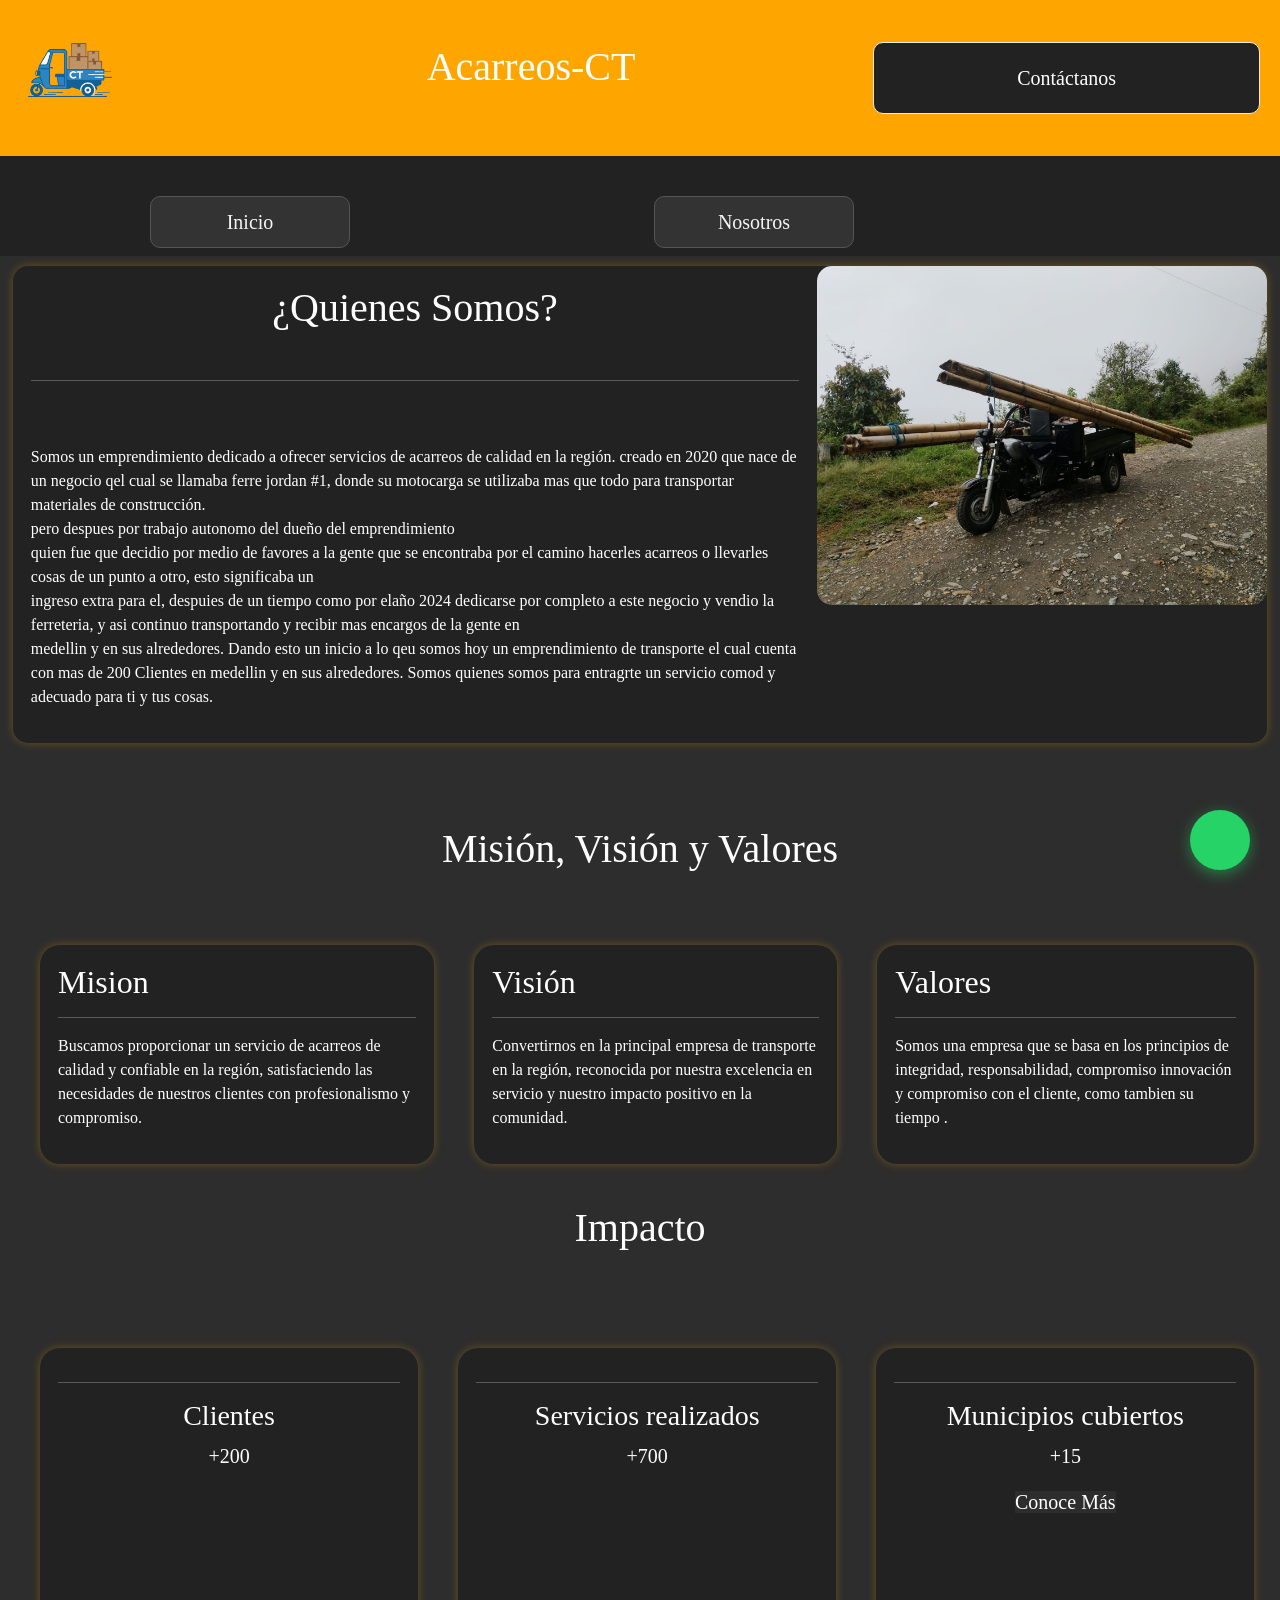
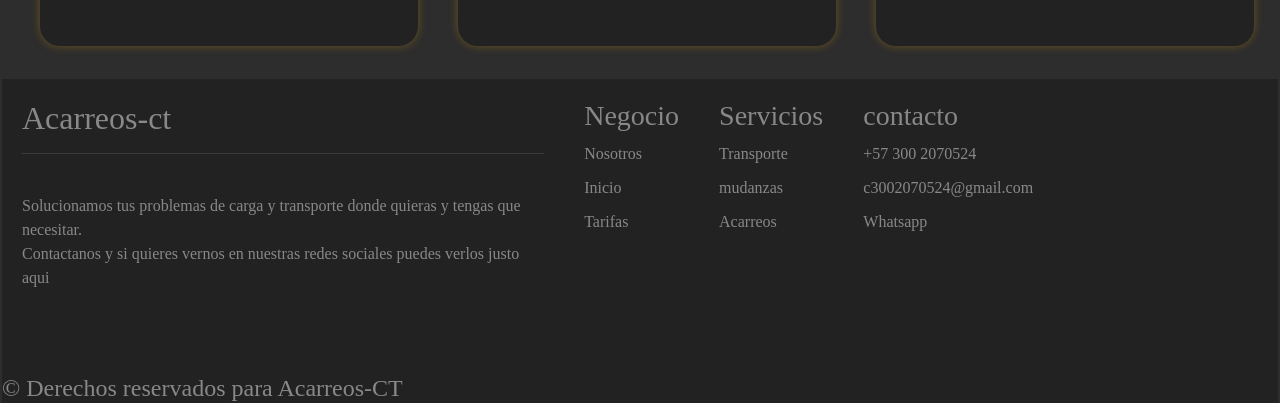
==== nosotros.html @ 0f116b95 "Landing CT" ====
<!DOCTYPE html>
<html lang="en">

<head>
    <meta charset="UTF-8">
    <meta name="viewport" content="width=device-width, initial-scale=1.0">
    <link href="https://cdn.jsdelivr.net/npm/bootstrap@5.3.8/dist/css/bootstrap.min.css" rel="stylesheet"
        integrity="sha384-sRIl4kxILFvY47J16cr9ZwB07vP4J8+LH7qKQnuqkuIAvNWLzeN8tE5YBujZqJLB" crossorigin="anonymous">
    <link rel="stylesheet" href="CSS/stylens.css">
    <link rel="preconnect" href="https://fonts.googleapis.com">
    <link rel="preconnect" href="https://fonts.gstatic.com" crossorigin>
    <link href="https://fonts.googleapis.com/css2?family=Fjalla+One&display=swap" rel="stylesheet">
    <title>Acarreos-CT | Nosotros</title>
    <link rel="shortcut icon" href="imgs/image_1_1774209136934.png" type="image/x-icon">
    <link rel='stylesheet'
        href='https://cdn-uicons.flaticon.com/4.0.0/uicons-regular-rounded/css/uicons-regular-rounded.css'>
    <link rel='stylesheet' href='https://cdn-uicons.flaticon.com/4.0.0/uicons-brands/css/uicons-brands.css'>

</head>

<body>
    <header>
        <a href="index.html">
            <figure class="logo">
                <img src="imgs/image_1_1774219066094.png" alt="">
            </figure>
        </a>

        <div class="htitulo">
            <h1>Acarreos-CT</h1>
        </div>

        <div class="drop">
            <button class="dropbt"><i class="fi fi-rr-menu-burger"></i></button>
            <div class="drop_content">
                <a href="index.html">Inicio</a>
                <a href="nosotros.html">Nosotros</a>
                <a href="tarifas.html">Tarifas</a>
            </div>
        </div>

        <div class="cta">
            <a href="https://wa.me/573001234567" target="_blank" rel="noopener noreferrer">
                <i class="fi fi-ts-circle-phone"></i>
                <span>Contáctanos</span>
            </a>
        </div>

    </header>
    <nav class="navegacion">
        <ul>
            <li><a href="index.html" class="btn btn-dark">Inicio</a></li>
            <li><a href="nosotros.html" class="btn btn-dark">Nosotros</a></li>
            <li><a href="tarifas.html" class="btn btn-dark">Tarifas</a></li>
        </ul>
    </nav>
    <main>
        <section>
            <article class="somos">
                <div>
                    <h1>¿Quienes Somos?</h1><br>
                    <hr><br><br>
                    <p>Somos un emprendimiento dedicado a ofrecer servicios de acarreos de calidad en la región. creado
                        en
                        2020 que nace de un negocio qel cual se llamaba ferre jordan #1, donde su motocarga se utilizaba
                        mas
                        que todo para transportar materiales de construcción. <br> pero despues por trabajo autonomo del
                        dueño del emprendimiento <br> quien fue que decidio por medio de favores a la gente que se
                        encontraba por el camino hacerles acarreos o llevarles cosas de un punto a otro, esto
                        significaba un <br>
                        ingreso extra para el, despuies de un tiempo como por elaño 2024 dedicarse por completo a este
                        negocio y vendio la ferreteria, y asi continuo transportando y recibir mas encargos de la gente
                        en <br>
                        medellin y en sus alrededores. Dando esto un inicio a lo qeu somos hoy un emprendimiento de
                        transporte el cual cuenta con mas de 200 Clientes en medellin y en sus alrededores. Somos
                        quienes
                        somos para entragrte un servicio comod y adecuado para ti y tus cosas.</p>
                </div>

                <figure>
                    <img src="imgs/Img_1.jpeg" alt="moto con palos">
                </figure>
            </article> <br><br>

            <br>
            <article class="mvo">
                <h1>Misión, Visión y Valores</h1><br>
                <div class="mvo_h">

                    <div>
                        <h2>Mision</h2>
                        <hr>
                        <p>Buscamos proporcionar un servicio de acarreos de calidad y confiable en la región,
                            satisfaciendo las necesidades de nuestros clientes con profesionalismo y compromiso.</p>
                    </div>
                    <div>
                        <h2>Visión</h2>
                        <hr>
                        <p>Convertirnos en la principal empresa de transporte en la región, reconocida por nuestra
                            excelencia en servicio y nuestro impacto positivo en la comunidad.</p>
                    </div>
                    <div>
                        <h2>Valores</h2>
                        <hr>
                        <p>Somos una empresa que se basa en los principios de integridad, responsabilidad, compromiso
                            innovación y compromiso con el cliente, como tambien su tiempo
                            .</p>
                    </div>
                </div>


            </article>
            <h1>Impacto</h1><br>
            <br>
            <article class="info">
                <div>
                    <i class="fi fi-rr-user"></i>
                    <hr>
                    <h3>Clientes</h3>
                    <p>+200</p>
                </div>
                <div>
                    <i class="fi fi-rr-customer-care"></i>
                    <hr>
                    <h3>Servicios realizados</h3>
                    <p>+700</p>
                </div>
                <div>
                    <span class="mun">
                        <i class="fi fi-rr-land-location"></i>
                        <hr>
                        <h3>Municipios cubiertos</h3>
                        <p>+15</p>
                        <a href="tarifas.html">Conoce Más</a>
                    </span>
                </div>

            </article>

            <footer>
                <div class="info_foot">
                    <span>
                        <h2>Acarreos-ct</h2>
                        <hr><br>
                        <p>Solucionamos tus problemas de carga y transporte donde quieras y tengas que necesitar. <br>
                            Contactanos y
                            si quieres vernos en nuestras redes sociales puedes verlos justo aqui </p>
                        <br>
                        <a href="https://www.facebook.com/profile.php?id=100029446743720&locale=es_LA"><i
                                class="fi fi-brands-facebook"></i></a>
                        <a href="https://wa.me/12345678900" target="_blank"><i class="fi fi-brands-whatsapp"></i></a>
                        <a href="https://www.instagram.com/carlosmariotoromejia/"><i
                                class="fi fi-brands-instagram"></i></a>
                    </span>
                    <div>
                        <ul>
                            <h3>Negocio</h3>
                            <li><a href="nosotros.html">Nosotros</a></li>
                            <li><a href="index.html">Inicio</a></li>
                            <li><a href="Tarifas.html">Tarifas</a></li>
                        </ul>
                        <ul>
                            <h3>Servicios</h3>
                            <li>Transporte</li>
                            <li>mudanzas</li>
                            <li>Acarreos</li>
                        </ul>
                        <ul>
                            <h3>contacto</h3>
                            <li>+57 300 2070524</li>
                            <li>c3002070524@gmail.com</li>
                            <li>Whatsapp</li>
                        </ul>
                    </div>

                </div>
                <h4>&copy; Derechos reservados para Acarreos-CT
                </h4>
            </footer>

        </section>
        <a class="btn-whatsapp" href="https://wa.me/12345678900" target="_blank">
            <i class="fi fi-brands-whatsapp"></i>
        </a>
    </main>

</body>

</html>
---- CSS/stylens.css ----
@import url('https://cdn-uicons.flaticon.com/4.0.0/uicons-thin-straight/css/uicons-thin-straight.css');

* {
    padding: 0;
    margin: 0;
    box-sizing: border-box;
    font-family: "Roboto Slab", serif;
    font-optical-sizing: auto;
    font-weight: 16px;
    font-style: normal;

}

body {
    background-color: #2d2d2d;
    width: 100%;
    overflow-x: hidden;
    color: white;
}

header {
    display: grid;
    grid-template-columns: 1fr 1fr 1fr;
    background-color: orange;
    align-items: center;
}

.htitulo {
    color: white;
    height: 100%;
    text-align: center;
    font-size: 20px;
}

.htitulo h1 {
    display: flex;
    justify-self: center;
    margin: 10% 0;
}

/* NAV  */

nav {
    height: 100px;
    justify-content: center;
    align-items: center;
    background-color: #222222;
}

.navegacion ul {
    padding-left: 0;
    margin: 0;
    list-style: none;
}


.drop {
    position: relative;
    display: none;
    justify-self: center;
}

.drop_content {
    display: none;
    position: absolute;
    background-color: #333333;
    min-width: 40px;
    box-shadow: 0px 8px 16px 0px rgba(0, 0, 0, 0.2);
    z-index: 1;
}

.drop:hover .drop_content {
    display: block;
}

.drop:hover .dropbt {
    background-color: #333333;
}

.drop_content a {
    color: whitesmoke;
    padding: 12px 16px;
    text-decoration: none;
    display: block;
}

.drop_content a:hover {
    background-color: #555555;
}

.dropbt {
    width: 20%;
    background-color: orange;
    border: none;
    color: white;
    font-size: 30px;
    cursor: pointer;
}


.navegacion ul li {
    list-style: none;
    display: inline-block;
    margin: 40px 70px;
    justify-content: center;
}

.navegacion li a {
    color: whitesmoke;
    width: 20%;
    padding: 10px;
    margin: auto 80px;
    font-size: 20px;
    width: 200px;
    text-decoration: none;
    background-color: #333333;
    border: #555555 solid 1px;
    transition: all 0.3s ease;
    border-radius: 10px;
}

.cta {
    background-color: #222222;
    padding: 20px;
    margin: 10px 20px;
    border: 1px solid #ede9e9;
    border-radius: 10px;
    text-align: center;
}

.cta a {
    color: white;
    text-decoration: none;
    text-align: center;
    padding: 10px;
    font-size: 20px;
}

.cta i {
    font-size: 20px;
    margin: 10px auto;
}

li a:hover {
    background-color: #555555;
}

.logo img {
    width: 140px;
}

.fondo_head img {
    width: 100%;
}

.fondo_head {
    position: relative;
    overflow: hidden;
}

.texto_fh {
    position: absolute;
    color: white;
    justify-self: right;
    padding: 20px;
    font-size: 20px;
    text-align: center;
    margin: 15% auto;
}

main {
    display: grid;
    gap: 1px;
}

section {
    grid-template-rows: 1fr 1fr 1fr;
}

footer {
    background-color: #222222;
    color: #888888;
    margin: 20px 2px 2px 2px;
}

/* FOOTER */

.info_foot {
    display: grid;
    grid-template-columns: 1fr 0.2fr 0.2fr 0.2fr;
}

.info_foot div {
    display: flex;
}

.info_foot ul {
    list-style: none;
    padding: 20px;
}

.info_foot ul li {
    margin: 10px auto;
}

.info_foot ul li a {
    color: #888888;
    text-decoration: none;
}

.info_foot span {
    padding: 20px;
    color: #888888;
}

.info_foot span h2 {
    color: #888888;
}

.info_foot span i {
    text-decoration: none;
    color: #888888;
    margin: auto 10px;
}

.info_foot span a {
    text-decoration: none;
    color: #888888;
}

/* FOOTER */

.somos {
    background-color: #222222;
    display: flex;
    width: 98%;
    margin: 10px auto;
    border-radius: 15px;
    box-shadow: 0 0 10px rgba(245, 168, 0, 0.3);
}

.somos div {
    padding: 18px;
    text-align: left;
    font-size: 16px;
}

.somos img {
    width: 450px;
    border-radius: 15px;
}

.mvo_h {
    display: flex;
    width: 98%;
    margin: 20px;
}

.mvo_h div {
    padding: 18px;
    text-align: left;
    font-size: 16px;
    background-color: #222222;
    margin: 20px;
    height: 100%;
    border-radius: 20px;
    box-shadow: 0 0 10px rgba(245, 168, 0, 0.3);
}

h1 {
    text-align: center;
}

.info {
    display: flex;
    width: 98%;
    margin: 20px;
    height: 20%;
}

.info div {
    padding: 18px;
    text-align: left;
    font-size: 16px;
    background-color: #222222;
    margin: 20px;
    height: 90%;
    border-radius: 20px;
    width: 40%;
    font-size: 20px;
    text-align: center;
    justify-content: center;
    box-shadow: 0 0 10px rgba(245, 168, 0, 0.3);
}

.info div i {
    font-size: 40px;
    margin-bottom: 10px;
    justify-content: center;
}

.info div a {
    color: white;
    background-color: #2d2d2d;
    margin: solid white 2px;
    text-decoration: none;
}

.btn-whatsapp {
    position: fixed;
    bottom: 30px;
    right: 30px;
    z-index: 1000;
    background-color: #25D366;
    color: white;
    width: 60px;
    height: 60px;
    border-radius: 50%;
    display: flex;
    justify-content: center;
    align-items: center;
    font-size: 35px;
    text-decoration: none;
    box-shadow: 0 4px 15px rgba(37, 211, 102, 0.5);
    transition: all 0.3s ease;
}

.btn-whatsapp:hover {
    transform: scale(1.1);
    box-shadow: 0 4px 25px rgba(37, 211, 102, 0.8);
}

@media (max-width: 1024px) {
    .navegacion ul li {
        margin: 20px 2px;
    }

    .navegacion li a {
        margin: 20px 120px;
    }

    .dropbt {
        width: 100%;
    }

    .drop_content {
        width: 100px;
    }

    .drop .drop_content a {
        width: 50%;
    }

}

@media (max-width: 768px) and (max-width: 1023px) {
    header {
        grid-template-columns: 1fr 1fr 1fr;
        grid-template-rows: auto auto auto;
    }

    .navegacion {
        display: none;
    }

    .cta {
        grid-column: 1/ -1;
        margin: 5px 5px;
        width: 98%;

    }

    .drop {
        display: block;
    }

    .info {
        margin: 0;
    }

    .mvo {
        margin: 0;
    }

    .somos div {
        font-size: 12px;
    }

    .somos img {
        width: 400px;
    }
}

@media (max-width: 480px) and (max-width: 767px) {
    header {
        grid-template-columns: 1fr 1fr 1fr;
        grid-template-rows: auto auto auto;
    }

    .navegacion {
        display: none;
    }

    .cta {
        grid-column: 1/ -1;
        margin: 5px 5px;
        width: 98%;

    }

    .drop {
        display: block;
    }

    .info {
        margin: 0;
        width: 100vw;
    }

    .mvo {
        margin: 0;
        width: 90%;
    }

    .somos div {
        font-size: 10px;
        width: 270px;
    }

    .somos {
        width: 100%;
        margin: 0;
        height: 55vh;
    }

    .somos img {
        width: 200px;
    }

    .somos figure {
        width: 200px;
        margin: 50px 0;
    }

    .mvo {
        width: 100%;
    }

    .mvo_h div {
        font-size: 10px;
        grid-template-columns: 1fr;
        margin: 10px 10px;
        width: 30%;
    }

    .info div {
        font-size: 15px;
        height: 25vh;
    }

    footer {
        margin-top: 10px;
        width: 100%;
    }

    .info_foot {
        display: block;
        width: 90%;
        font-size: 12px;
    }

    .info_foot ul {
        margin: 0;
        padding: 10px 0;
    }

    .info_foot span {
        padding: 10px 0;
    }

    section {
        width: 98%;
    }
}

@media (max-width: 320px) and (max-width: 479px) {

    header {
        width: 100%;
        font-size: 10px;
        display: grid;
        grid-template-columns: 0.5fr 1fr 1fr;
        grid-template-rows: auto auto;
    }

    .logo img {
        width: 80px;
    }

    .drop {
        font-size: 10px;
    }

    .htitulo h1 {
        width: 100%;
        margin: 20px auto;
        font-size: 22px;
    }

    section {
        width: 100vw;
        display: block;
    }

    .somos {
        display: grid;
        grid-template-columns: 1fr;
        grid-template-rows: 1fr 1fr;
        width: 100vw;
        height: 95vh;
    }

    .cta {
        width: 100vw;
        margin: 0;
    }

    .somos div {
        margin: 5px auto;
        width: 90%;
        padding: 0;
    }

    .somos h1 {
        width: 100%;
    }

    .somos figure {
        margin: 20px auto;
        width: 280px;
    }

    .somos img {
        width: 280px;
        margin: 0;
    }

    .mvo_h {
        display: block;
        margin: 0;
        width: 100vw;

    }

    h1 {
        margin: 0;
        width: 100vw;
        height: 10px;
    }

    .mvo_h div {
        height: 30vh;
        width: 90vw;
    }

    .info {
        display: block;
    }

    .info div {
        width: 90%;
        font-size: 12px;
        height: auto;
    }

    footer {
        margin: 0;
        margin-top: 140px;
        justify-self: end;
        font-size: 10px;
    }

    .info_foot {
        width: 95%;
    }

    .drop {
        font-size: 10px;
    }

    .drop_content {
        width: 60px;
    }

    .dropbt i {
        font-size: 20px;
    }
}

/* * {
    outline: 1px solid red;
} */
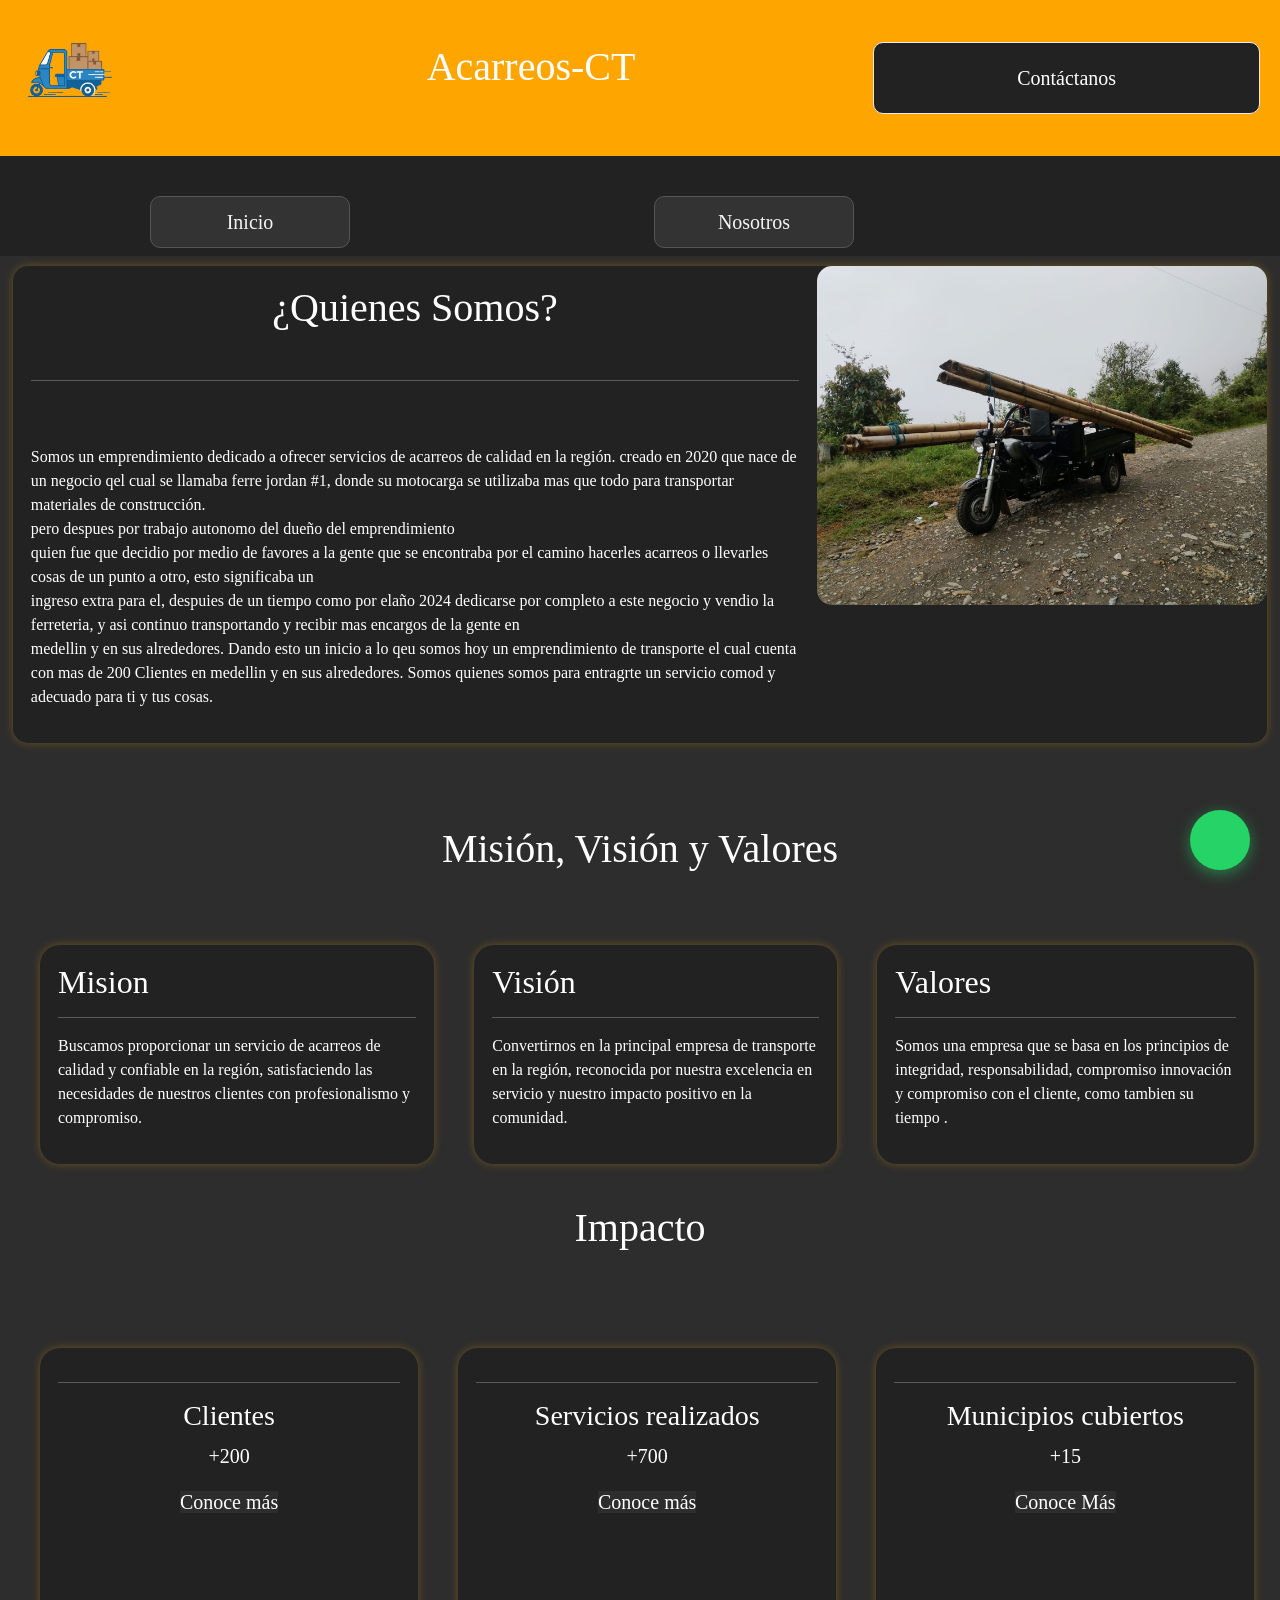
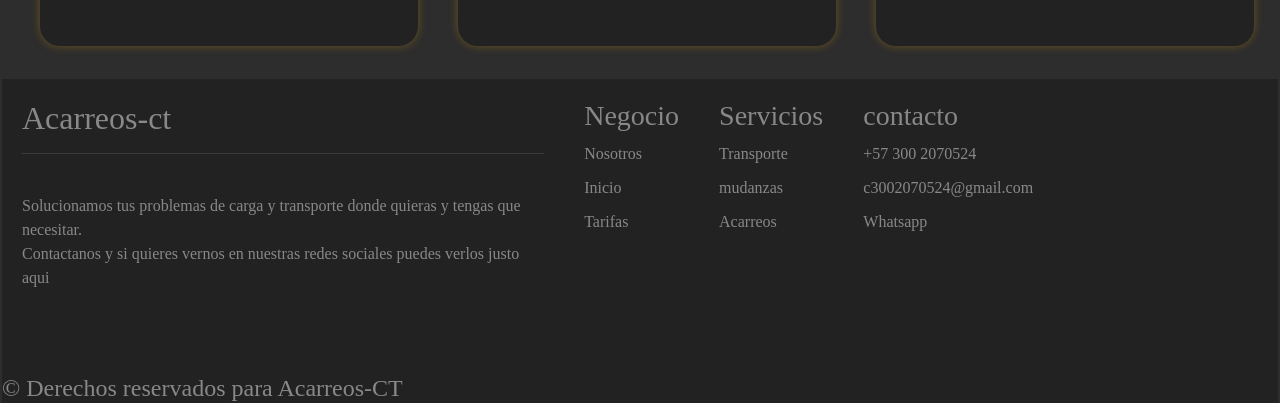
==== commit 46249c78: "Modificaciones" ====
--- a/nosotros.html
+++ b/nosotros.html
@@ -118,12 +118,14 @@
                     <hr>
                     <h3>Clientes</h3>
                     <p>+200</p>
+                    <a href="index.html">Conoce más</a>
                 </div>
                 <div>
                     <i class="fi fi-rr-customer-care"></i>
                     <hr>
                     <h3>Servicios realizados</h3>
                     <p>+700</p>
+                    <a href="index.html">Conoce más</a>
                 </div>
                 <div>
                     <span class="mun">
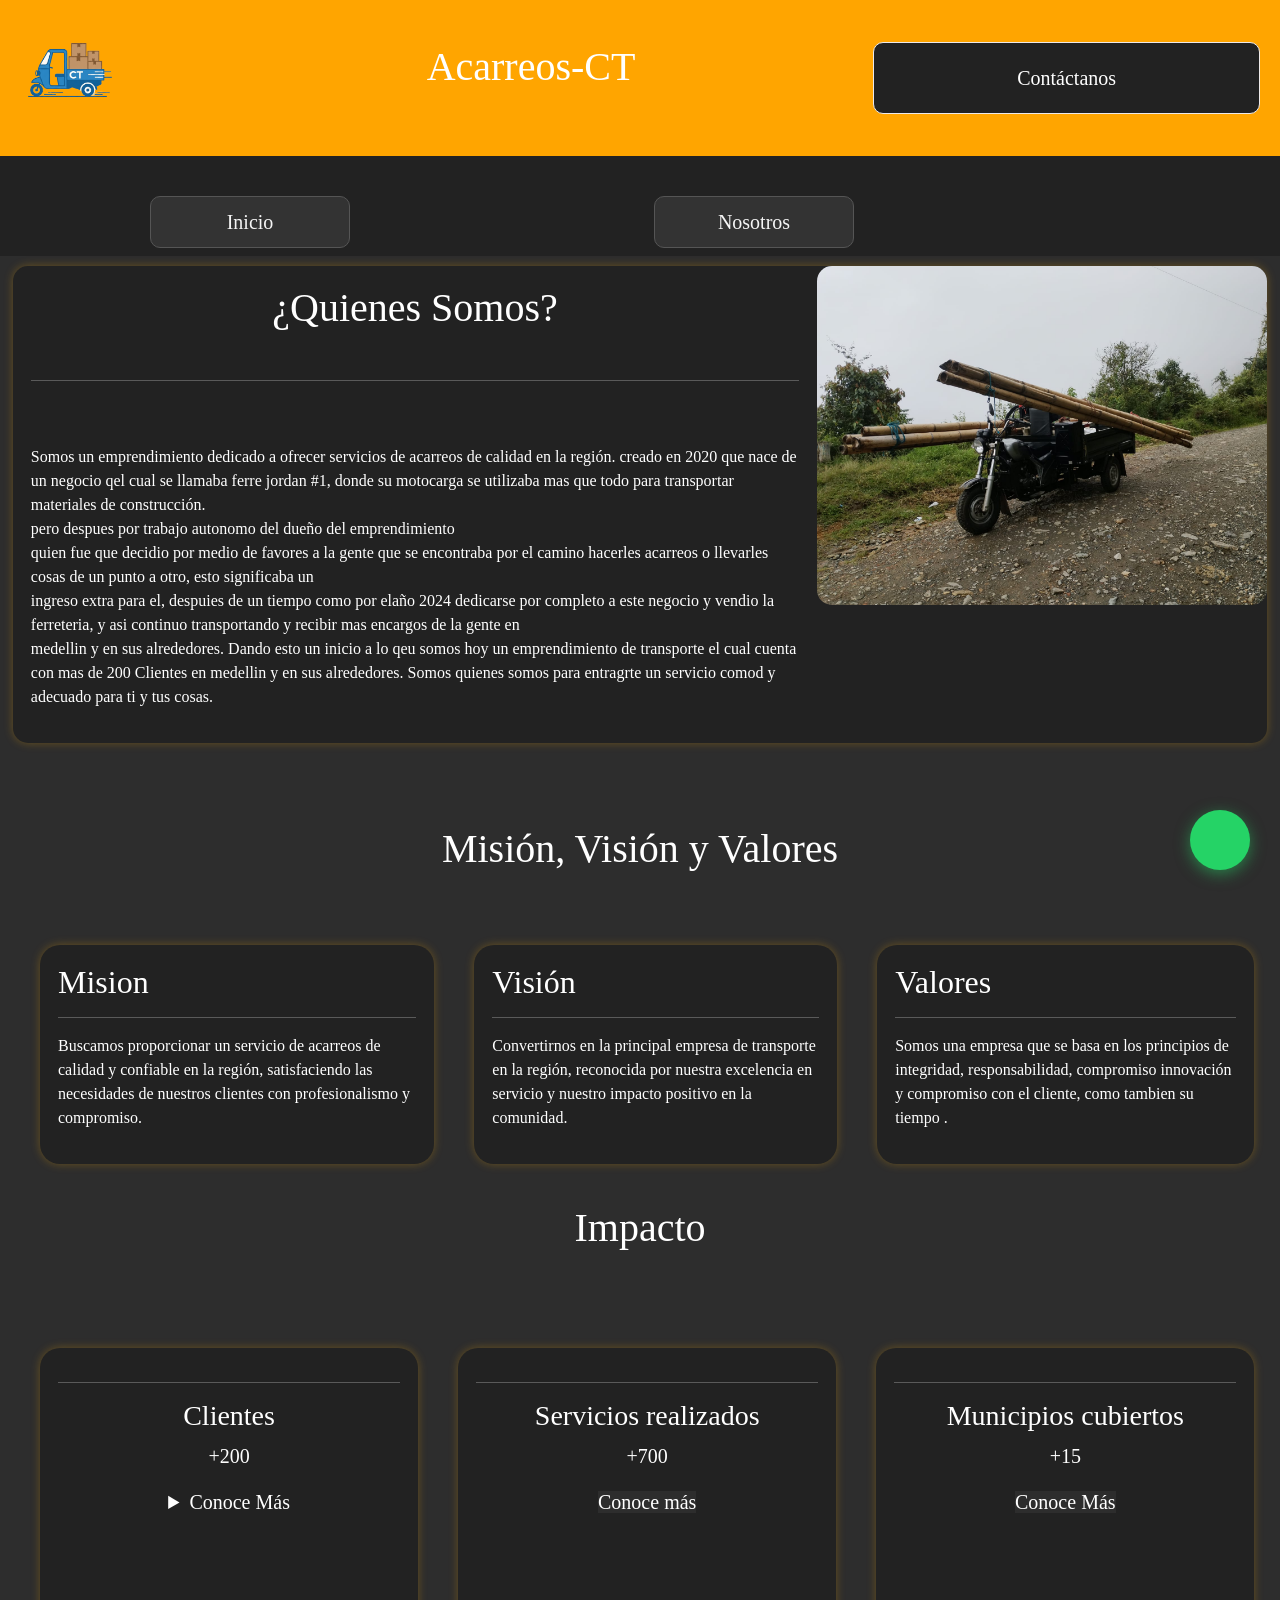
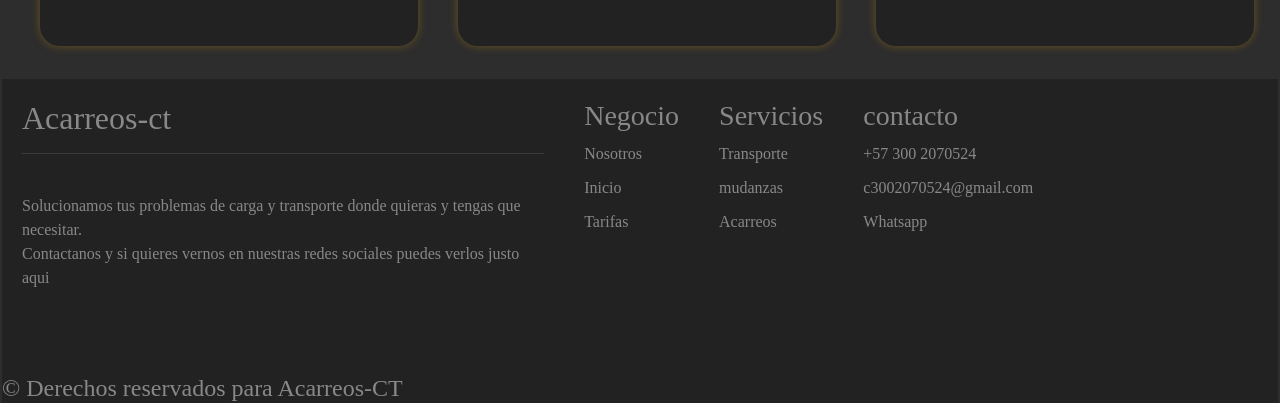
==== commit ba5d7644: "Cambios" ====
--- a/nosotros.html
+++ b/nosotros.html
@@ -118,7 +118,10 @@
                     <hr>
                     <h3>Clientes</h3>
                     <p>+200</p>
-                    <a href="index.html">Conoce más</a>
+                    <details>
+                        <summary>Conoce Más</summary>
+                        <p>Hemos atendidio y respondido por mas de 200 clientes en el area metropolitana de medellín</p>
+                    </details>
                 </div>
                 <div>
                     <i class="fi fi-rr-customer-care"></i>
--- a/CSS/stylens.css
+++ b/CSS/stylens.css
@@ -565,6 +565,7 @@
 
     .info {
         display: block;
+        height: auto;
     }
 
     .info div {
@@ -576,7 +577,6 @@
     footer {
         margin: 0;
         margin-top: 140px;
-        justify-self: end;
         font-size: 10px;
     }
 
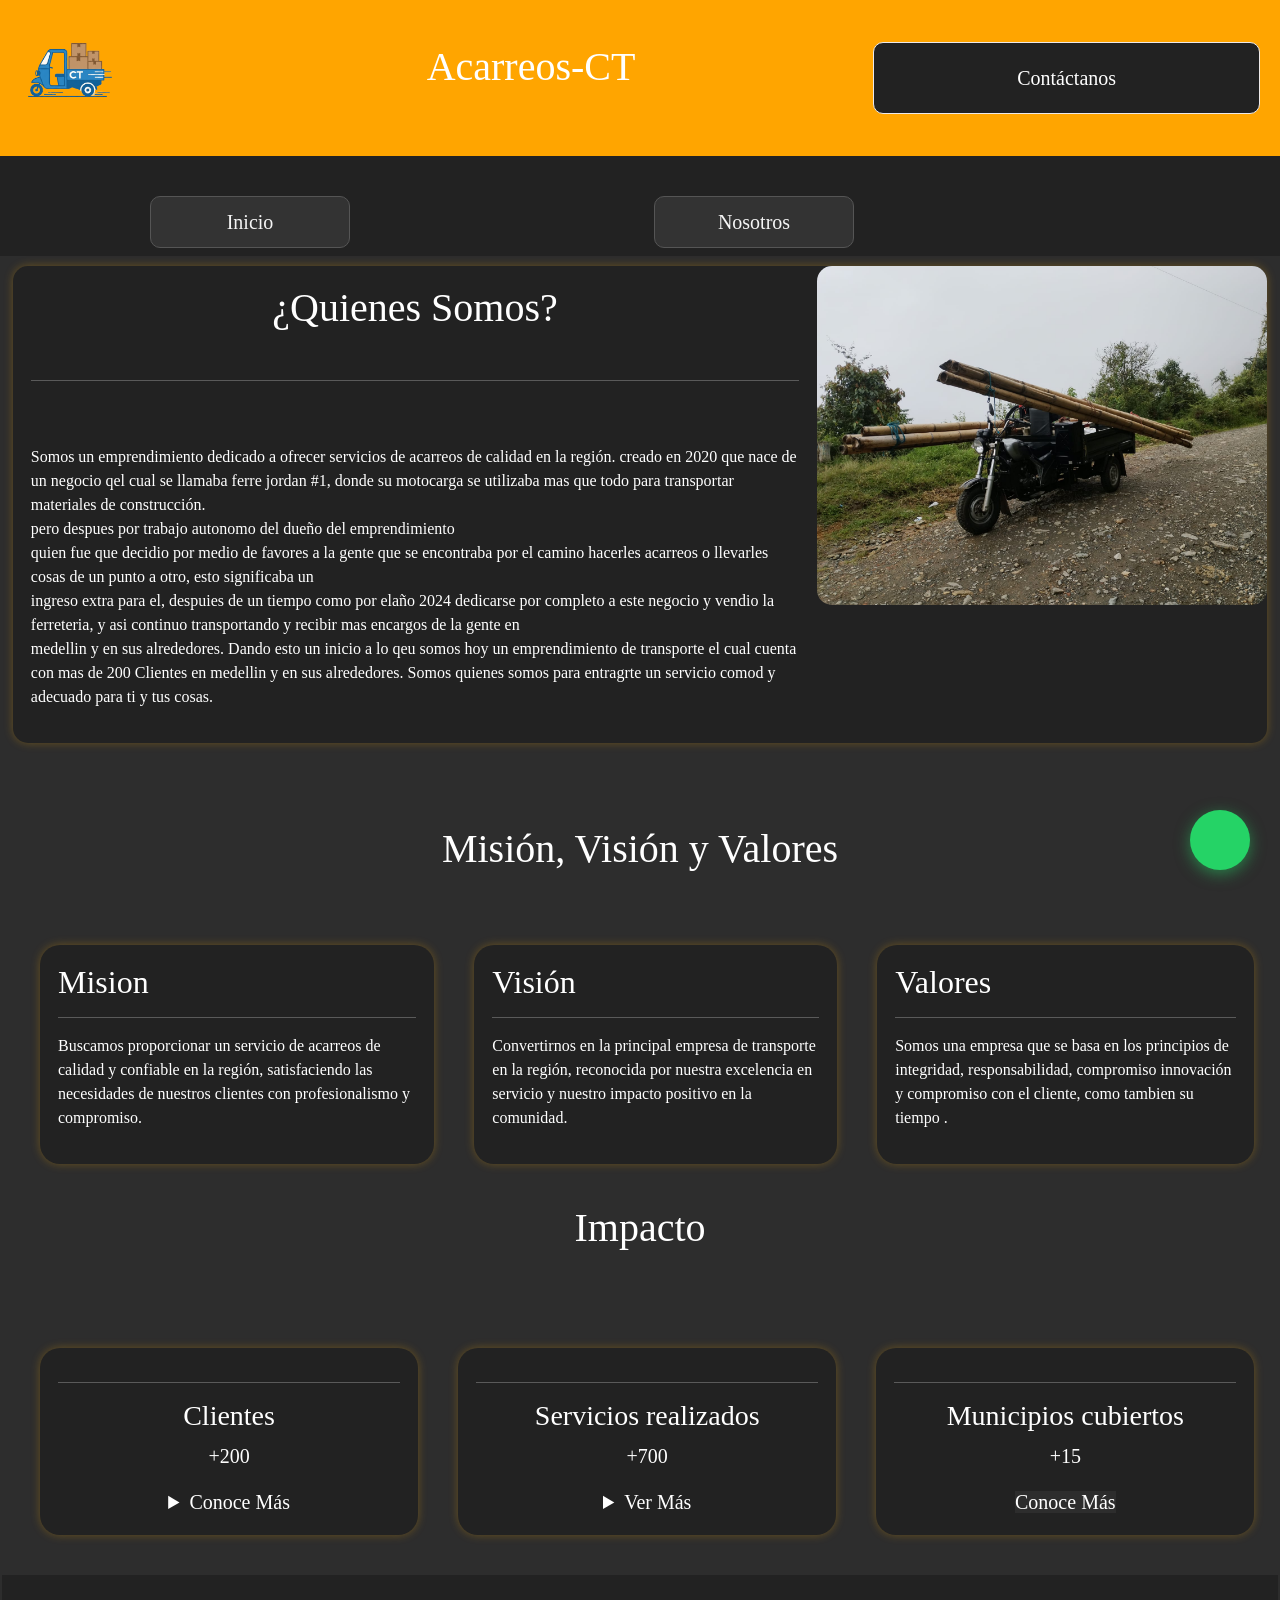
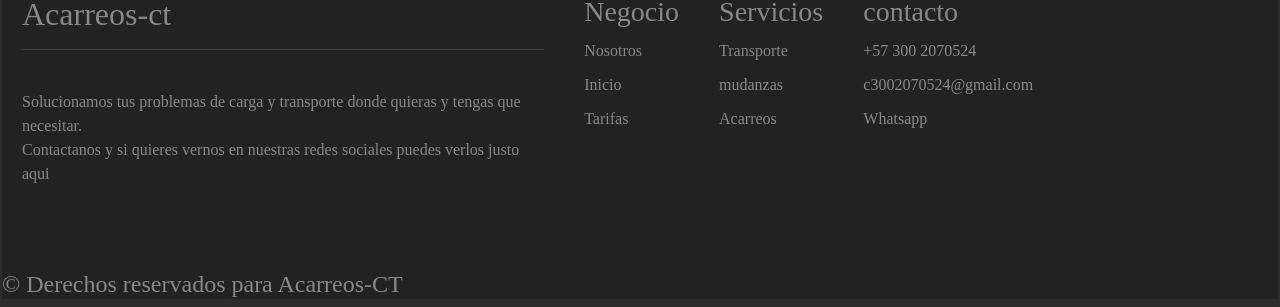
==== commit bbaa3729: "video" ====
--- a/nosotros.html
+++ b/nosotros.html
@@ -128,7 +128,15 @@
                     <hr>
                     <h3>Servicios realizados</h3>
                     <p>+700</p>
-                    <a href="index.html">Conoce más</a>
+                    <details>
+                        <summary>Ver Más</summary>
+                        <p>Conoce mas del vehiculo:</p>
+                        <iframe width="90" height="85" border-radius="10px"
+                            src="https://www.youtube.com/embed/fZiti1CQ_zo?si=1V31kRLH97wGqETQ&amp;start=7"
+                            title="YouTube video player" frameborder="0"
+                            allow="accelerometer; autoplay; clipboard-write; encrypted-media; gyroscope; picture-in-picture; web-share"
+                            referrerpolicy="strict-origin-when-cross-origin" allowfullscreen></iframe>
+                    </details>
                 </div>
                 <div>
                     <span class="mun">
--- a/CSS/stylens.css
+++ b/CSS/stylens.css
@@ -275,7 +275,11 @@
     display: flex;
     width: 98%;
     margin: 20px;
-    height: 20%;
+    height: auto;
+}
+
+.info div details {
+    height: auto;
 }
 
 .info div {
@@ -284,7 +288,7 @@
     font-size: 16px;
     background-color: #222222;
     margin: 20px;
-    height: 90%;
+    height: auto;
     border-radius: 20px;
     width: 40%;
     font-size: 20px;
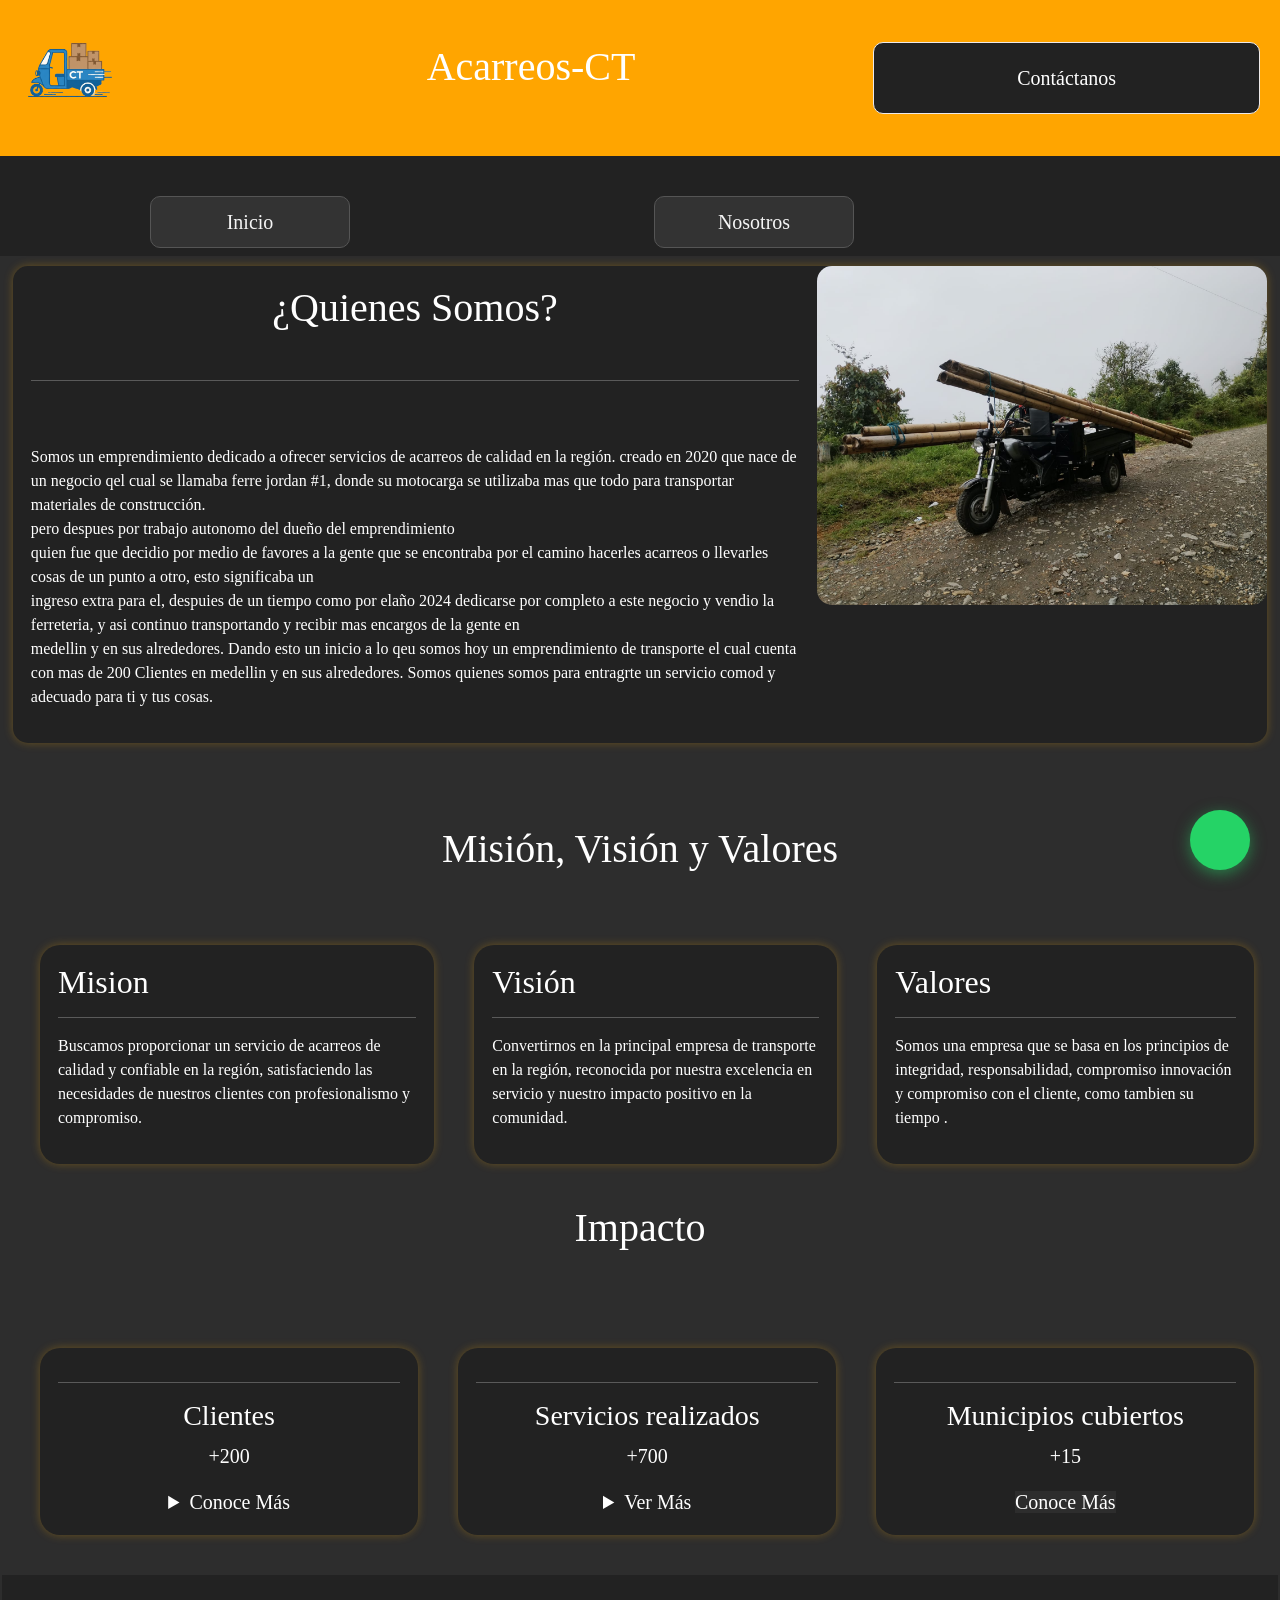
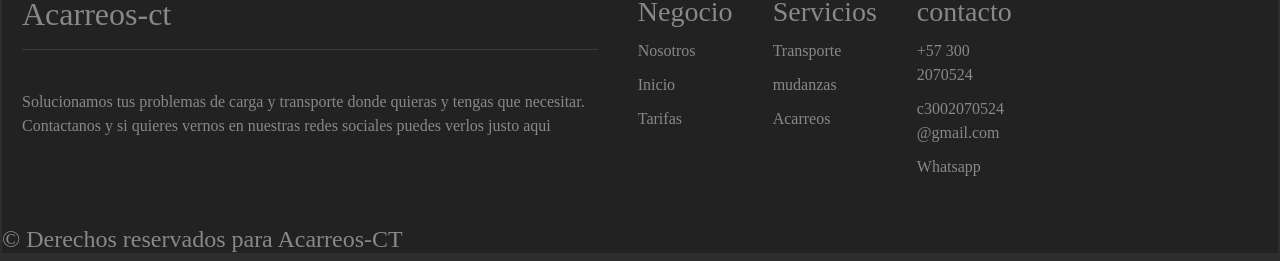
==== commit cf1b06ee: "Cambios" ====
--- a/nosotros.html
+++ b/nosotros.html
@@ -181,7 +181,7 @@
                         <ul>
                             <h3>contacto</h3>
                             <li>+57 300 2070524</li>
-                            <li>c3002070524@gmail.com</li>
+                            <li>c3002070524 <br>@gmail.com</li>
                             <li>Whatsapp</li>
                         </ul>
                     </div>
--- a/CSS/stylens.css
+++ b/CSS/stylens.css
@@ -88,6 +88,8 @@
     background-color: #555555;
 }
 
+/* Menu Hamburguesa */
+
 .dropbt {
     width: 20%;
     background-color: orange;
@@ -97,7 +99,7 @@
     cursor: pointer;
 }
 
-
+/* Links de navegacion */
 .navegacion ul li {
     list-style: none;
     display: inline-block;
@@ -119,6 +121,7 @@
     border-radius: 10px;
 }
 
+/* Call to action header */
 .cta {
     background-color: #222222;
     padding: 20px;
@@ -230,6 +233,8 @@
 
 /* FOOTER */
 
+
+/* Tarjetas de demostracion */
 .somos {
     background-color: #222222;
     display: flex;
@@ -282,6 +287,8 @@
     height: auto;
 }
 
+
+/* tarjetas Información */
 .info div {
     padding: 18px;
     text-align: left;
